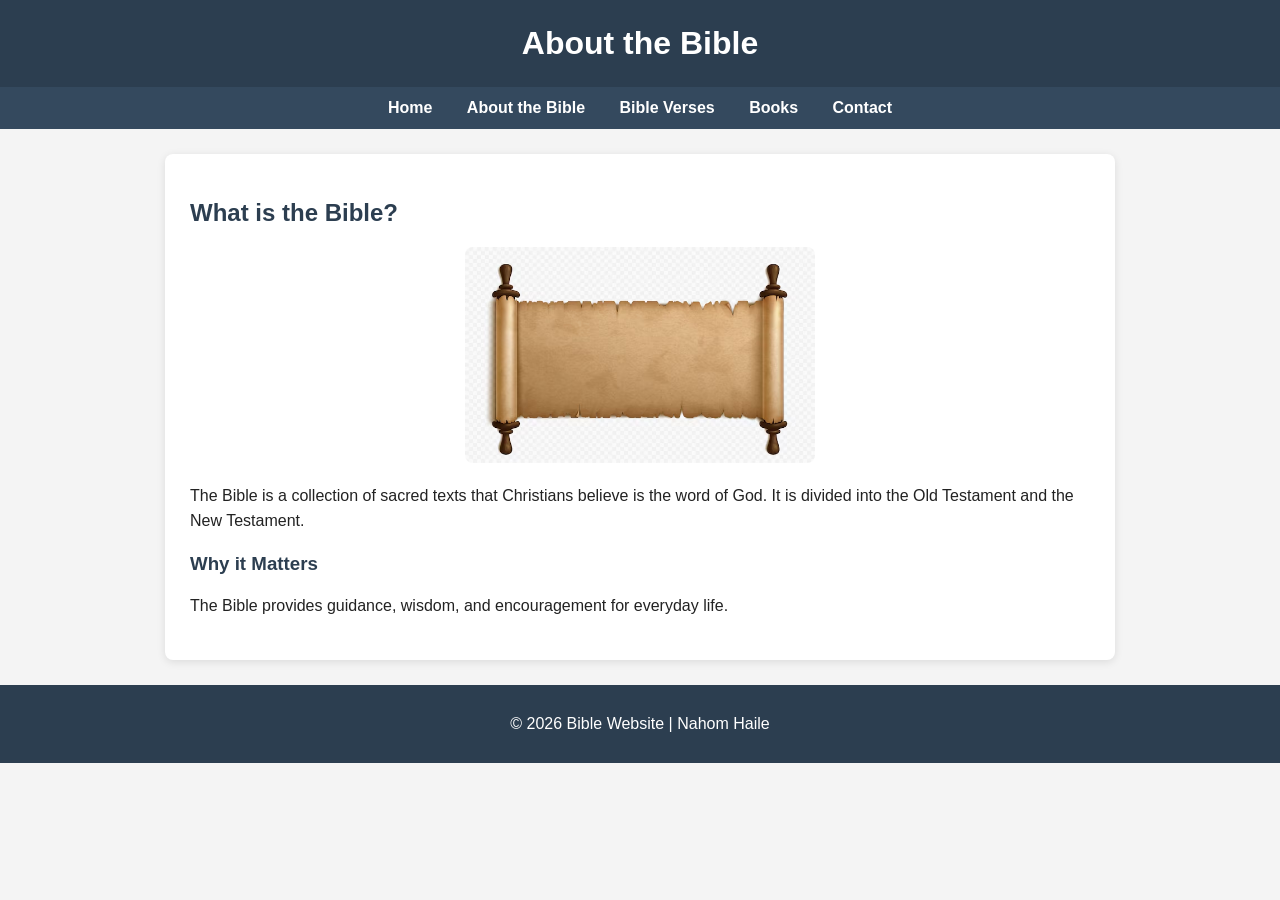
==== about.html @ 31263bdc "Add files via upload" ====
<!DOCTYPE html>
<html lang="en">
<head>
    <meta charset="UTF-8">
    <title>About the Bible</title>
    <link rel="stylesheet" href="style.css">
</head>

<body>

<header>
    <h1>About the Bible</h1>
</header>

<nav>
    <a href="index.html">Home</a>
    <a href="about.html">About the Bible</a>
    <a href="verses.html">Bible Verses</a>
    <a href="books.html">Books</a>
    <a href="contact.html">Contact</a>
</nav>

<main>

    <h2>What is the Bible?</h2>

    <img src="scroll.jpg" alt="Ancient scroll" width="350">

    <p>
        The Bible is a collection of sacred texts that Christians believe is the word of God.
        It is divided into the Old Testament and the New Testament.
    </p>

    <h3>Why it Matters</h3>

    <p>
        The Bible provides guidance, wisdom, and encouragement for everyday life.
    </p>

</main>

<footer>
    <p>&copy; 2026 Bible Website | Nahom Haile</p>
</footer>

</body>
</html>
---- style.css ----
body {
    font-family: Arial, sans-serif;
    margin: 0;
    background-color: #f4f4f4;
    color: #222;
}

/* HEADER */
header {
    background-color: #2c3e50;
    color: white;
    text-align: center;
    padding: 25px;
}

header h1 {
    margin: 0;
}

/* NAVIGATION */
nav {
    background-color: #34495e;
    text-align: center;
    padding: 12px;
}

nav a {
    color: white;
    margin: 0 15px;
    text-decoration: none;
    font-weight: bold;
}

nav a:hover {
    color: #f1c40f;
}

/* MAIN CONTENT */
main {
    background-color: white;
    max-width: 900px;
    margin: 25px auto;
    padding: 25px;
    border-radius: 8px;
    box-shadow: 0 2px 8px rgba(0, 0, 0, 0.1);
}

/* TEXT */
h2, h3 {
    color: #2c3e50;
}

p {
    line-height: 1.6;
}

/* BOX STYLES */
.quote-box {
    background-color: #ecf0f1;
    border-left: 5px solid #2c3e50;
    padding: 15px;
    margin: 20px 0;
}

.card {
    background-color: #fafafa;
    border: 1px solid #ddd;
    padding: 15px;
    margin: 15px 0;
    border-radius: 6px;
}

/* IMAGE */
img {
    display: block;
    margin: 20px auto;
    border-radius: 8px;
}

/* FOOTER */
footer {
    text-align: center;
    padding: 10px;
    background-color: #2c3e50;
    color: white;
}
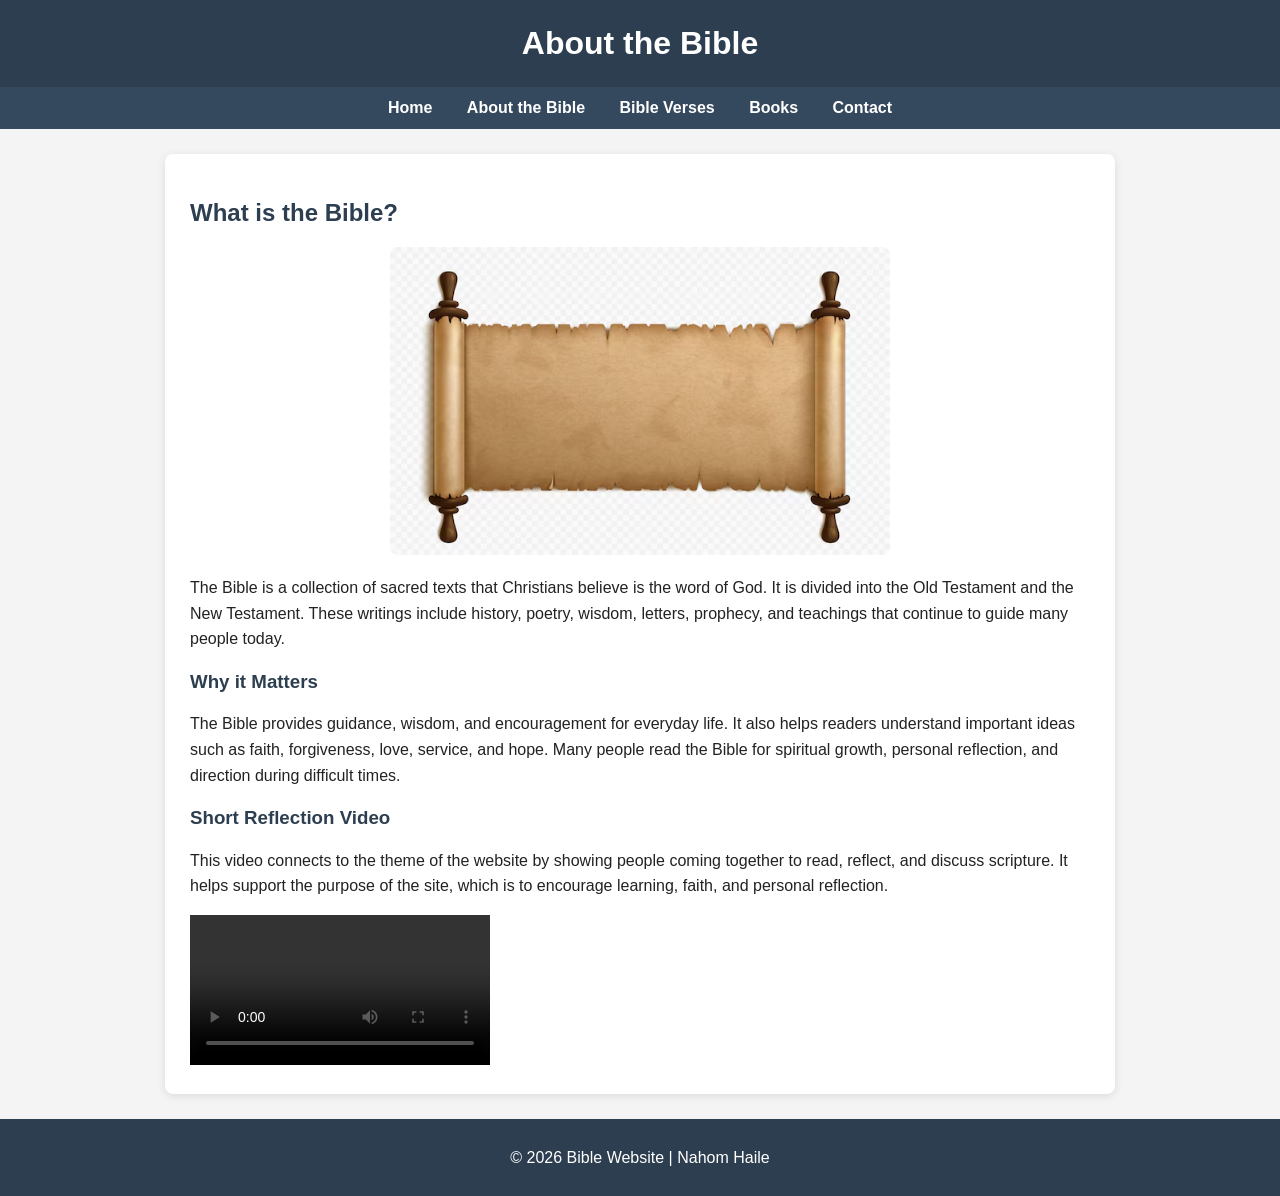
==== commit 81611a58: "Update about.html" ====
--- a/about.html
+++ b/about.html
@@ -2,6 +2,9 @@
 <html lang="en">
 <head>
     <meta charset="UTF-8">
+    <meta name="viewport" content="width=device-width, initial-scale=1.0">
+    <meta name="description" content="Learn what the Bible is and why it is important to Christians.">
+    <meta name="keywords" content="Bible, Old Testament, New Testament, faith, scripture">
     <title>About the Bible</title>
     <link rel="stylesheet" href="style.css">
 </head>
@@ -24,18 +27,34 @@
 
     <h2>What is the Bible?</h2>
 
-    <img src="scroll.jpg" alt="Ancient scroll" width="350">
+    <img src="scroll.jpg" alt="Ancient scroll" width="500">
 
     <p>
         The Bible is a collection of sacred texts that Christians believe is the word of God.
-        It is divided into the Old Testament and the New Testament.
+        It is divided into the Old Testament and the New Testament. These writings include history,
+        poetry, wisdom, letters, prophecy, and teachings that continue to guide many people today.
     </p>
 
     <h3>Why it Matters</h3>
 
     <p>
-        The Bible provides guidance, wisdom, and encouragement for everyday life.
+        The Bible provides guidance, wisdom, and encouragement for everyday life. It also helps readers
+        understand important ideas such as faith, forgiveness, love, service, and hope. Many people read
+        the Bible for spiritual growth, personal reflection, and direction during difficult times.
     </p>
+
+    <h3>Short Reflection Video</h3>
+
+    <p>
+        This video connects to the theme of the website by showing people coming together
+        to read, reflect, and discuss scripture. It helps support the purpose of the site,
+        which is to encourage learning, faith, and personal reflection.
+    </p>
+
+    <video controls>
+        <source src="istockphoto-493075823-640_adpp_is.mp4" type="video/mp4">
+        Your browser does not support the video tag.
+    </video>
 
 </main>
 
@@ -44,4 +63,4 @@
 </footer>
 
 </body>
-</html>+</html>
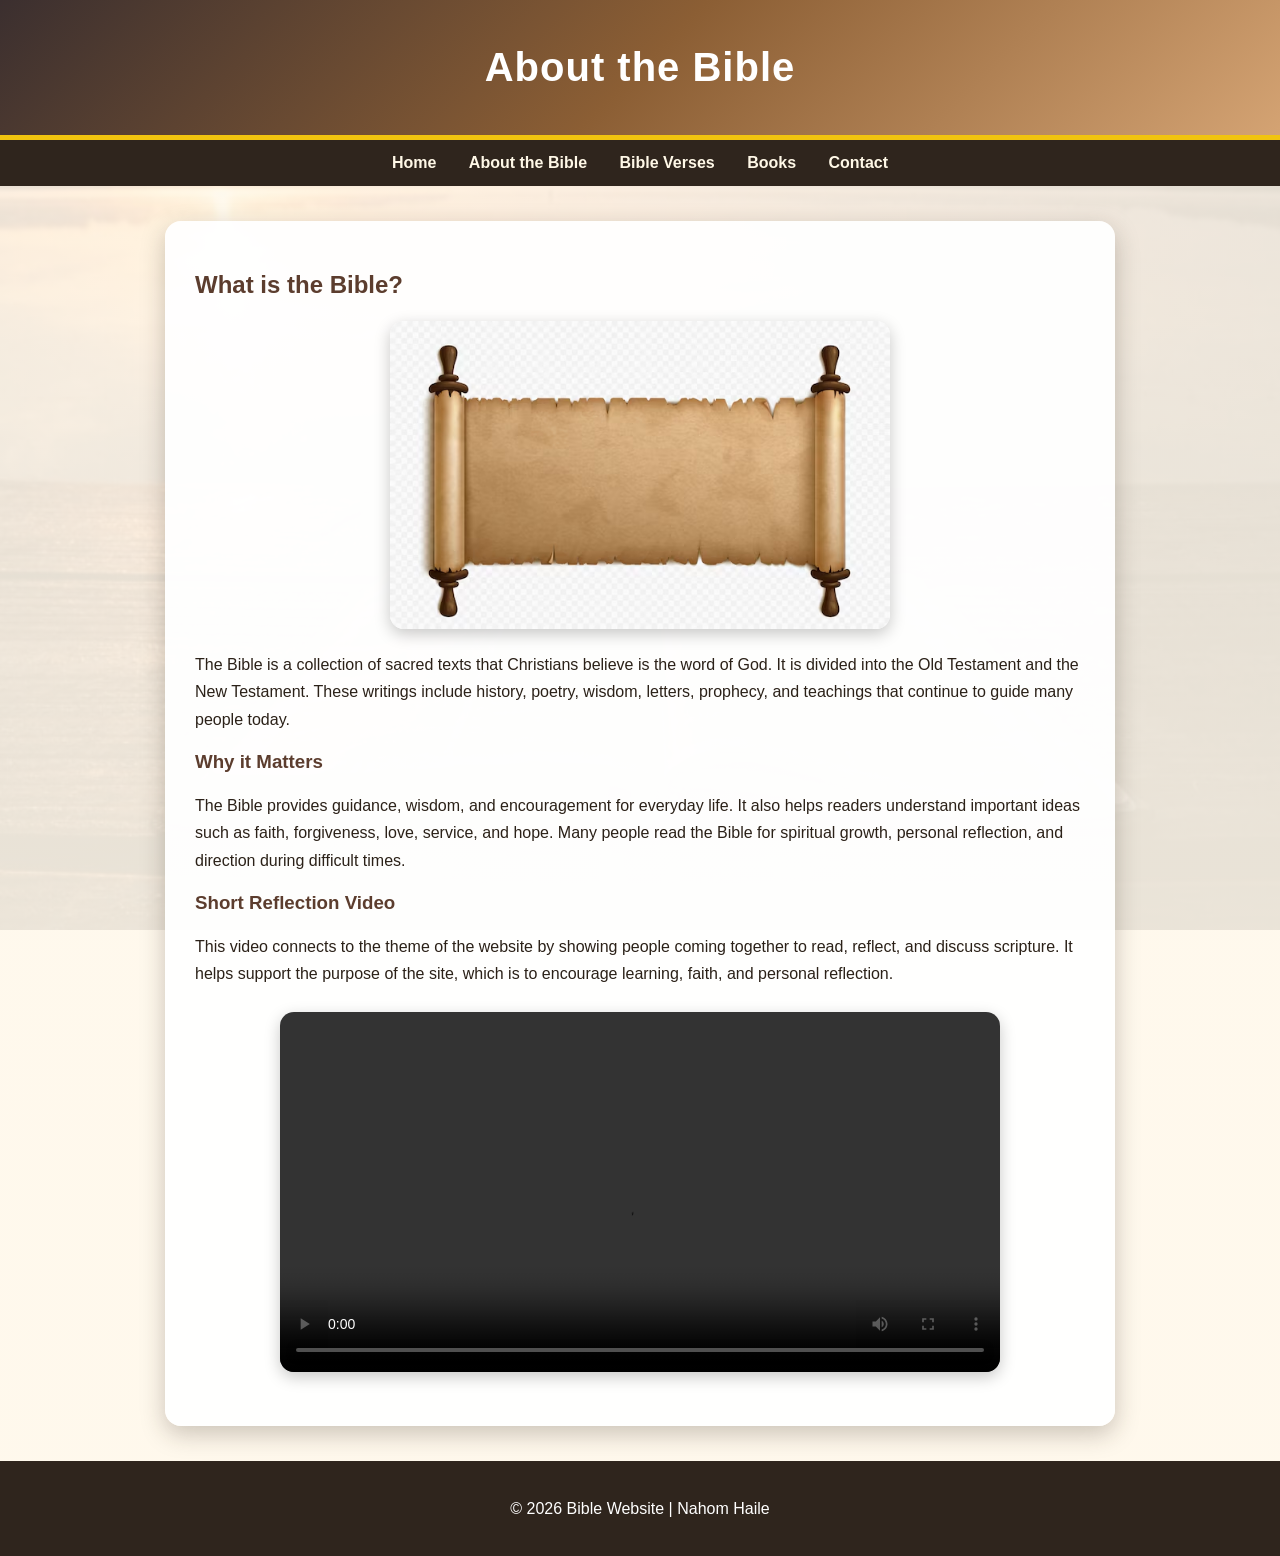
==== commit f8add8f5: "Update about.html" ====
--- a/about.html
+++ b/about.html
@@ -7,6 +7,16 @@
     <meta name="keywords" content="Bible, Old Testament, New Testament, faith, scripture">
     <title>About the Bible</title>
     <link rel="stylesheet" href="style.css">
+
+    <!-- Google tag (gtag.js) -->
+    <script async src="https://www.googletagmanager.com/gtag/js?id=G-1XVGMQVX84"></script>
+    <script>
+        window.dataLayer = window.dataLayer || [];
+        function gtag(){dataLayer.push(arguments);}
+        gtag('js', new Date());
+
+        gtag('config', 'G-1XVGMQVX84');
+    </script>
 </head>
 
 <body>
--- a/style.css
+++ b/style.css
@@ -1,86 +1,176 @@
-body {
-    font-family: Arial, sans-serif;
-    margin: 0;
-    background-color: #f4f4f4;
-    color: #222;
+* {
+    box-sizing: border-box;
 }
 
-/* HEADER */
+body {
+    font-family: Arial, Helvetica, sans-serif;
+    margin: 0;
+    color: #2b2118;
+    background:
+        linear-gradient(rgba(255, 248, 235, 0.88), rgba(255, 248, 235, 0.94)),
+        url("bible.jpg") center/cover fixed no-repeat;
+}
+
 header {
-    background-color: #2c3e50;
+    background: linear-gradient(135deg, #3b2f2f, #8b5e34, #d4a373);
     color: white;
     text-align: center;
-    padding: 25px;
+    padding: 45px 20px;
+    border-bottom: 5px solid #f1c40f;
 }
 
 header h1 {
     margin: 0;
+    font-size: 2.5rem;
+    letter-spacing: 1px;
 }
 
-/* NAVIGATION */
+header p {
+    font-size: 1.1rem;
+    margin-top: 10px;
+}
+
 nav {
-    background-color: #34495e;
+    background-color: #2f251d;
     text-align: center;
-    padding: 12px;
+    padding: 14px;
+    position: sticky;
+    top: 0;
+    z-index: 10;
 }
 
 nav a {
-    color: white;
-    margin: 0 15px;
+    color: #fff8e7;
+    margin: 0 14px;
     text-decoration: none;
     font-weight: bold;
 }
 
 nav a:hover {
     color: #f1c40f;
+    text-decoration: underline;
 }
 
-/* MAIN CONTENT */
 main {
-    background-color: white;
-    max-width: 900px;
-    margin: 25px auto;
-    padding: 25px;
-    border-radius: 8px;
-    box-shadow: 0 2px 8px rgba(0, 0, 0, 0.1);
+    background-color: rgba(255, 255, 255, 0.95);
+    max-width: 950px;
+    margin: 35px auto;
+    padding: 30px;
+    border-radius: 16px;
+    box-shadow: 0 8px 24px rgba(46, 36, 25, 0.25);
 }
 
-/* TEXT */
 h2, h3 {
-    color: #2c3e50;
+    color: #5c3d2e;
 }
 
 p {
-    line-height: 1.6;
+    line-height: 1.7;
+    font-size: 1rem;
 }
 
-/* BOX STYLES */
+.hero-image, img {
+    display: block;
+    max-width: 100%;
+    height: auto;
+    margin: 22px auto;
+    border-radius: 14px;
+    box-shadow: 0 5px 16px rgba(0, 0, 0, 0.22);
+}
+
 .quote-box {
-    background-color: #ecf0f1;
-    border-left: 5px solid #2c3e50;
-    padding: 15px;
-    margin: 20px 0;
+    background: #fff3cd;
+    border-left: 6px solid #b8860b;
+    padding: 18px;
+    margin: 24px 0;
+    border-radius: 10px;
 }
 
 .card {
-    background-color: #fafafa;
-    border: 1px solid #ddd;
-    padding: 15px;
-    margin: 15px 0;
-    border-radius: 6px;
+    background-color: #fffaf0;
+    border: 1px solid #e0c097;
+    padding: 18px;
+    margin: 18px 0;
+    border-radius: 12px;
 }
 
-/* IMAGE */
-img {
-    display: block;
-    margin: 20px auto;
-    border-radius: 8px;
+.grid {
+    display: grid;
+    grid-template-columns: repeat(auto-fit, minmax(230px, 1fr));
+    gap: 18px;
 }
 
-/* FOOTER */
+table {
+    width: 100%;
+    border-collapse: collapse;
+    margin: 22px 0;
+}
+
+th, td {
+    border: 1px solid #d6c2a8;
+    padding: 12px;
+    text-align: left;
+}
+
+th {
+    background-color: #5c3d2e;
+    color: white;
+}
+
+tr:nth-child(even) {
+    background-color: #fff6e6;
+}
+
+form {
+    background-color: #fffaf0;
+    padding: 20px;
+    border-radius: 12px;
+    border: 1px solid #e0c097;
+}
+
+label {
+    display: block;
+    font-weight: bold;
+    margin-top: 14px;
+}
+
+input, select, textarea {
+    width: 100%;
+    padding: 11px;
+    margin-top: 6px;
+    border: 1px solid #c9b79c;
+    border-radius: 8px;
+    font-size: 1rem;
+}
+
+button {
+    margin-top: 18px;
+    background-color: #5c3d2e;
+    color: white;
+    border: none;
+    padding: 12px 20px;
+    border-radius: 8px;
+    cursor: pointer;
+    font-weight: bold;
+}
+
+button:hover {
+    background-color: #8b5e34;
+}
+
+video {
+    width: 100%;
+    max-width: 720px;
+    display: block;
+    margin: 24px auto;
+    border-radius: 14px;
+    box-shadow: 0 5px 16px rgba(0, 0, 0, 0.22);
+}
+
 footer {
     text-align: center;
-    padding: 10px;
-    background-color: #2c3e50;
+    padding: 18px;
+    background-color: #2f251d;
     color: white;
-}+    margin-top: 35px;
+}
